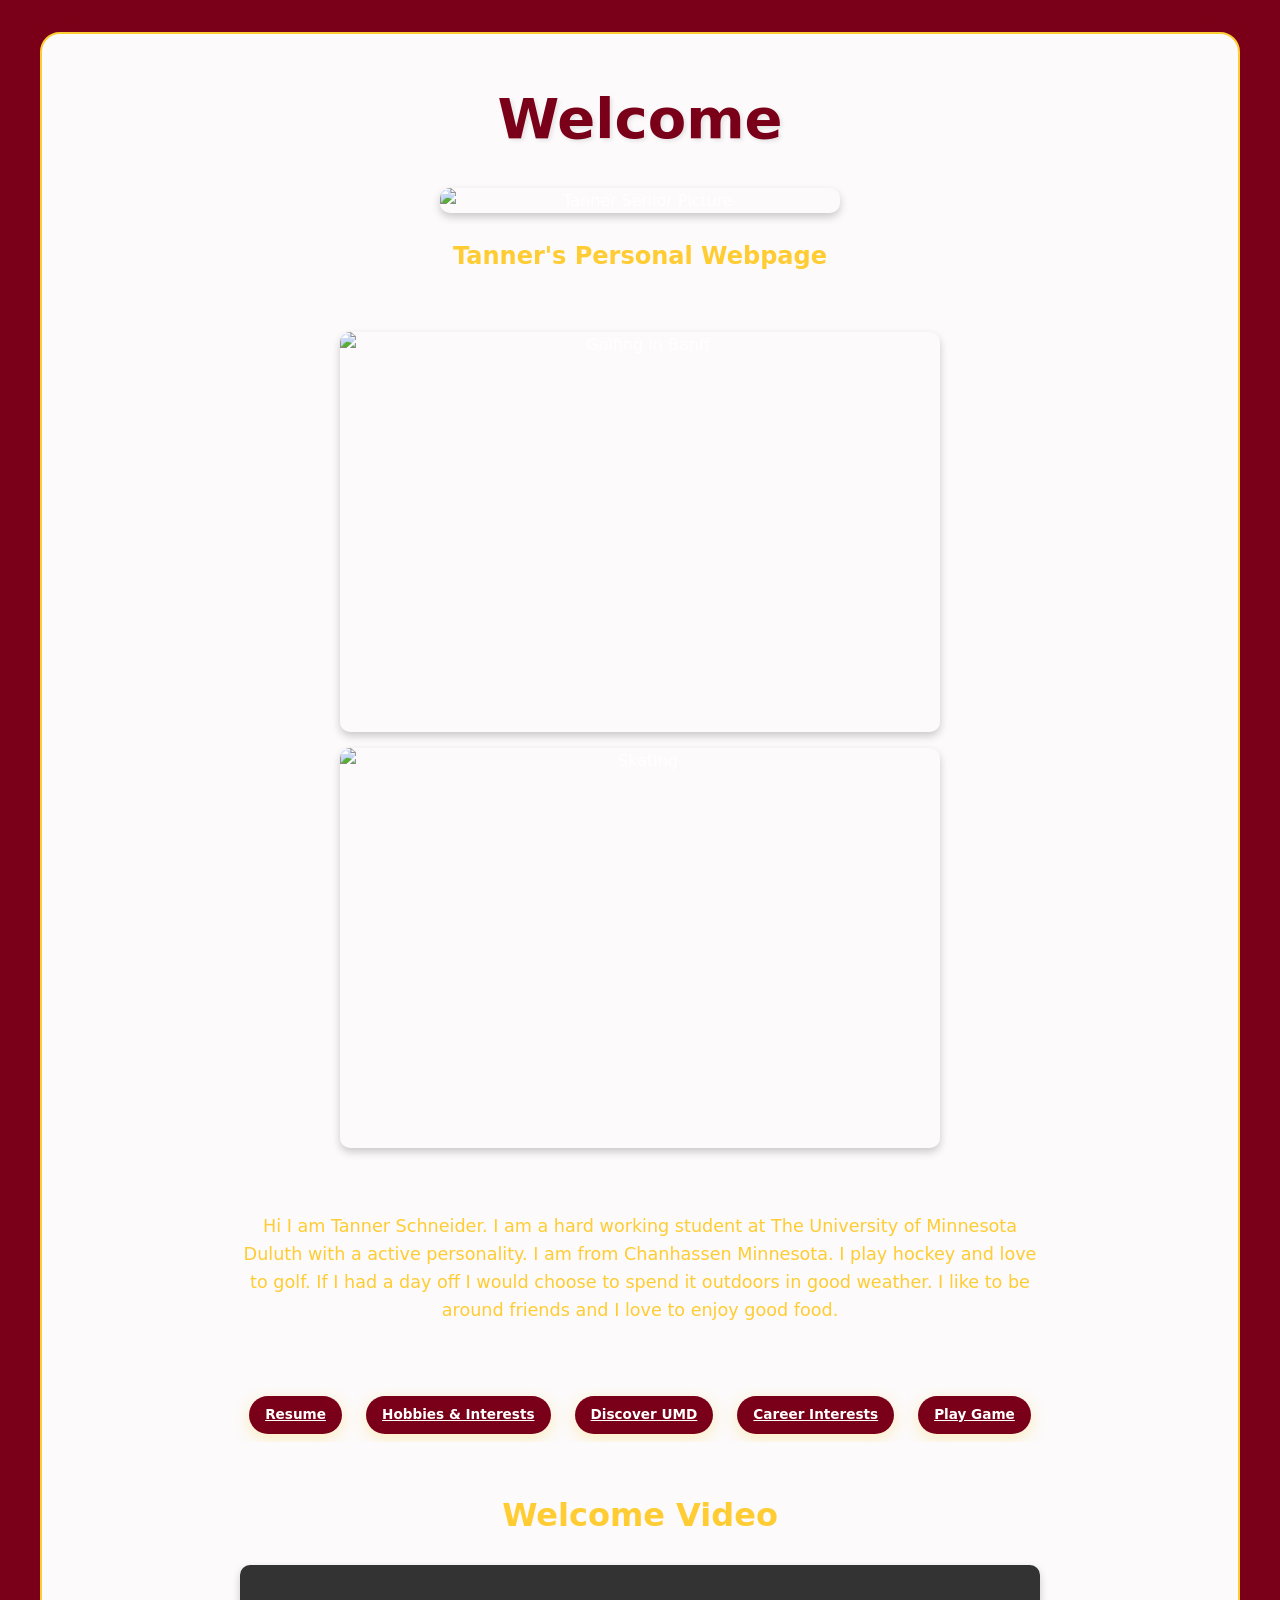
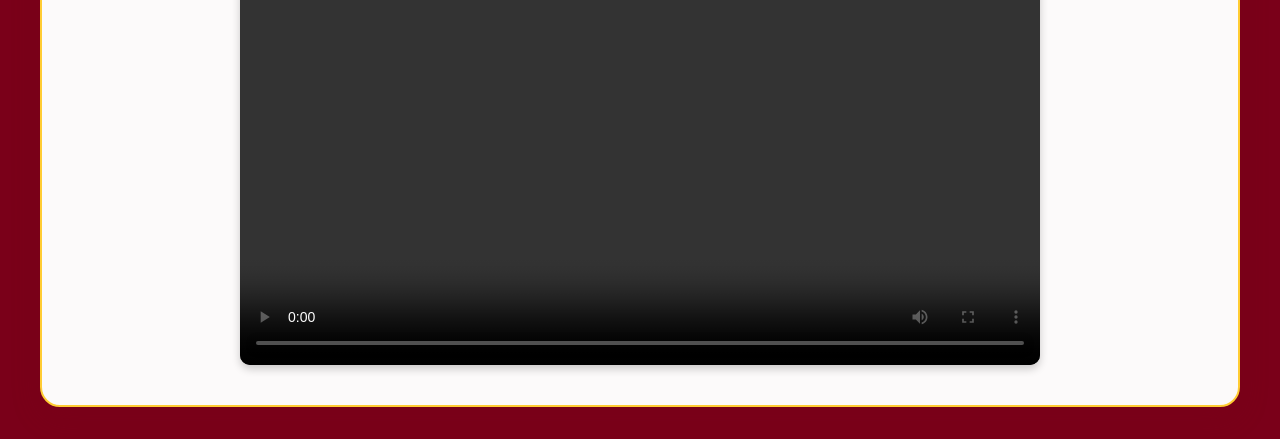
==== index.html @ 36597243 "Add files via upload first commit" ====
<!DOCTYPE html>
<html lang="en">
<head>
    <meta charset="UTF-8">
    <meta name="viewport" content="width=device-width, initial-scale=1.0">
    <title>Tanners Webpage</title>
    <link rel="stylesheet" href="CSS/style.css">
    <style>
        :root {
            --primary-color: #7a0019;
            --secondary-color: #ffcc33;
            --darker-primary: #7a0019;
            --background: #7a0019;
            --text-color: #ffffff;
            --accent-color: #ffcc33;
            --card-background: rgba(255, 255, 255, 0.98);
            --text-primary: #333333;
            --text-light: #666666;
        }

        * {
            margin: 0;
            padding: 0;
            box-sizing: border-box;
        }

        body {
            font-family: 'Segoe UI', system-ui, -apple-system, sans-serif;
            background: var(--background);
            color: var(--text-color);
            line-height: 1.6;
            overflow-x: hidden;
        }

        .container {
            min-height: 100vh;
            display: flex;
            flex-direction: column;
            justify-content: center;
            align-items: center;
            padding: 2rem;
            position: relative;
        }

        .welcome-card {
            background: var(--card-background);
            padding: 2.5rem;
            border-radius: 20px;
            box-shadow: 0 10px 30px rgba(122, 0, 25, 0.2);
            border: 2px solid var(--secondary-color);
            max-width: 1200px;
            width: 100%;
            text-align: center;
            position: relative;
            backdrop-filter: blur(10px);
            transform: translateY(50px);
            opacity: 0;
            animation: slideUp 0.8s ease forwards;
        }

        .welcome-card h1 {
            font-size: 3.5rem;
            margin-bottom: 1.5rem;
            color: var(--primary-color);
            text-shadow: 2px 2px 4px rgba(0, 0, 0, 0.1);
            font-weight: bold;
        }

        .welcome-card p {
            font-size: 1.1rem;
            color: var(--text-primary);
            margin-bottom: 2rem;
        }

        .interactive-button {
            padding: 0.8rem 1.5rem;
            font-size: 1rem;
            border: none;
            border-radius: 25px;
            background: var(--secondary-color);
            color: var(--primary-color);
            font-weight: bold;
            cursor: pointer;
            transition: all 0.3s ease;
            margin: 0.5rem;
            position: relative;
            overflow: hidden;
            box-shadow: 0 4px 15px rgba(255, 204, 51, 0.3);
        }

        .interactive-button:hover {
            transform: translateY(-2px);
            box-shadow: 0 6px 20px rgba(255, 204, 51, 0.5);
            background: #ffd84d;
        }

        .interactive-button:active {
            transform: translateY(0);
        }

        .floating-shapes {
            position: fixed;
            width: 100%;
            height: 100%;
            top: 0;
            left: 0;
            z-index: -1;
            overflow: hidden;
        }

        .shape {
            position: absolute;
            border-radius: 50%;
            background: linear-gradient(45deg, var(--primary-color), var(--accent-color));
            opacity: 0.1;
            animation: float 20s infinite;
        }

        @keyframes slideUp {
            to {
                transform: translateY(0);
                opacity: 1;
            }
        }

        @keyframes float {
            0% {
                transform: translate(0, 0) rotate(0deg);
            }
            50% {
                transform: translate(100px, 100px) rotate(180deg);
            }
            100% {
                transform: translate(0, 0) rotate(360deg);
            }
        }

        /* Responsive Design */
        @media (max-width: 768px) {
            .welcome-card {
                padding: 2rem;
            }

            .welcome-card h1 {
                font-size: 2rem;
            }
        }

        /* Dark Mode Support */
        @media (prefers-color-scheme: dark) {
            :root {
                --background: #1a1a1a;
                --text-color: #ffffff;
            }

            .welcome-card {
                background: rgba(30, 30, 30, 0.95);
            }

            .welcome-card p {
                color: #bbb;
            }
        }
    </style>
</head>
<body>
    <div class="container">
        <div class="floating-shapes">
            <div class="shape"></div>
            <div class="shape"></div>
            <div class="shape"></div>
        </div>
        <div class="welcome-card">
            <h1>Welcome</h1>
            <div style="display: flex; flex-direction: column; align-items: center; max-width: 1200px; margin: 0 auto;">
                <img src="images/MaroonSenPic.JPG" alt="Tanner Senior Picture" style="width: 400px; height: auto; border-radius: 10px; box-shadow: 0 4px 8px rgba(0,0,0,0.2);">
                <p style="color: var(--secondary-color); margin: 1.5rem 0; font-size: 1.5rem; font-weight: bold; text-align: center;">Tanner's Personal Webpage</p>
                
                <div style="display: flex; flex-direction: column; gap: 1rem; align-items: center; margin: 2rem 0;">
                    <img src="images/GolfBanff.jpg" alt="Golfing in Banff" style="width: 600px; height: 400px; object-fit: cover; border-radius: 10px; box-shadow: 0 4px 8px rgba(0,0,0,0.2);">
                    <img src="images/Skating.jpeg" alt="Skating" style="width: 600px; height: 400px; object-fit: cover; border-radius: 10px; box-shadow: 0 4px 8px rgba(0,0,0,0.2);">
                </div>
                
                <p style="color: var(--secondary-color); margin: 2rem 0; font-size: 1.1rem; line-height: 1.6; text-align: center; max-width: 800px;">
                    Hi I am Tanner Schneider. I am a hard working student at The University of Minnesota Duluth with a active personality. I am from Chanhassen Minnesota. I play hockey and love to golf. If I had a day off I would choose to spend it outdoors in good weather. I like to be around friends and I love to enjoy good food.
                </p>

                <div style="display: flex; flex-wrap: nowrap; gap: 0.5rem; justify-content: center; margin-top: 2rem; overflow-x: auto; padding: 0 1rem;">
                    <a href="resume.html" class="interactive-button" style="background: var(--darker-primary); color: white; padding: 0.5rem 1rem; font-size: 0.85rem; white-space: nowrap; flex-shrink: 0;">Resume</a>
                    <a href="hobbies.html" class="interactive-button" style="background: var(--darker-primary); color: white; padding: 0.5rem 1rem; font-size: 0.85rem; white-space: nowrap; flex-shrink: 0;">Hobbies & Interests</a>
                    <a href="discover.html" class="interactive-button" style="background: var(--darker-primary); color: white; padding: 0.5rem 1rem; font-size: 0.85rem; white-space: nowrap; flex-shrink: 0;">Discover UMD</a>
                    <a href="career.html" class="interactive-button" style="background: var(--darker-primary); color: white; padding: 0.5rem 1rem; font-size: 0.85rem; white-space: nowrap; flex-shrink: 0;">Career Interests</a>
                    <a href="game.html" class="interactive-button" style="background: var(--darker-primary); color: white; padding: 0.5rem 1rem; font-size: 0.85rem; white-space: nowrap; flex-shrink: 0;">Play Game</a>
                </div>

                <div style="margin-top: 3rem; width: 100%; display: flex; flex-direction: column; align-items: center;">
                    <h2 style="color: var(--secondary-color); margin-bottom: 1.5rem; text-align: center; font-size: 2rem;">Welcome Video</h2>
                    <div style="width: 100%; max-width: 800px; display: flex; justify-content: center;">
                        <video width="100%" controls style="border-radius: 10px; box-shadow: 0 4px 8px rgba(0,0,0,0.2);">
                            <source src="videos/Welcome.MOV" type="video/quicktime">
                            Your browser does not support the video tag.
                        </video>
                    </div>
                </div>
            </div>
        </div>
    </div>

</body>
</html>
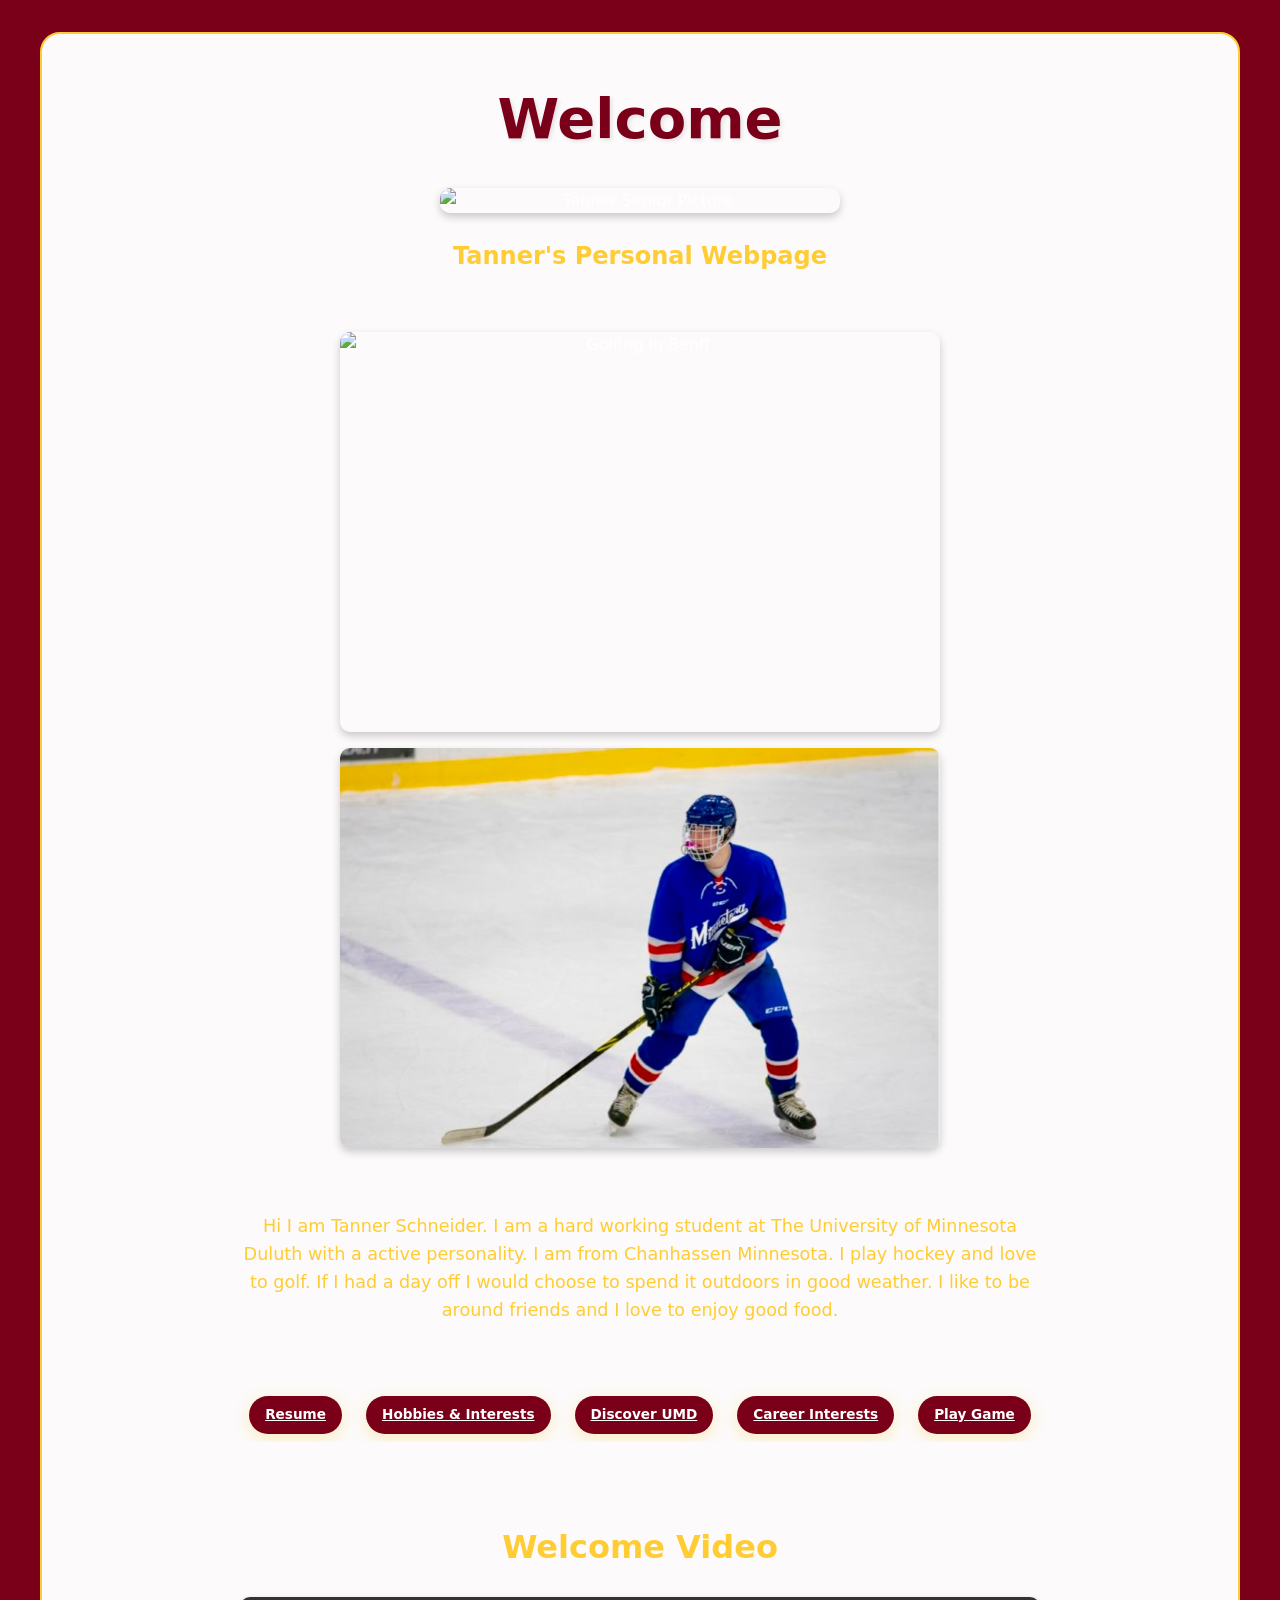
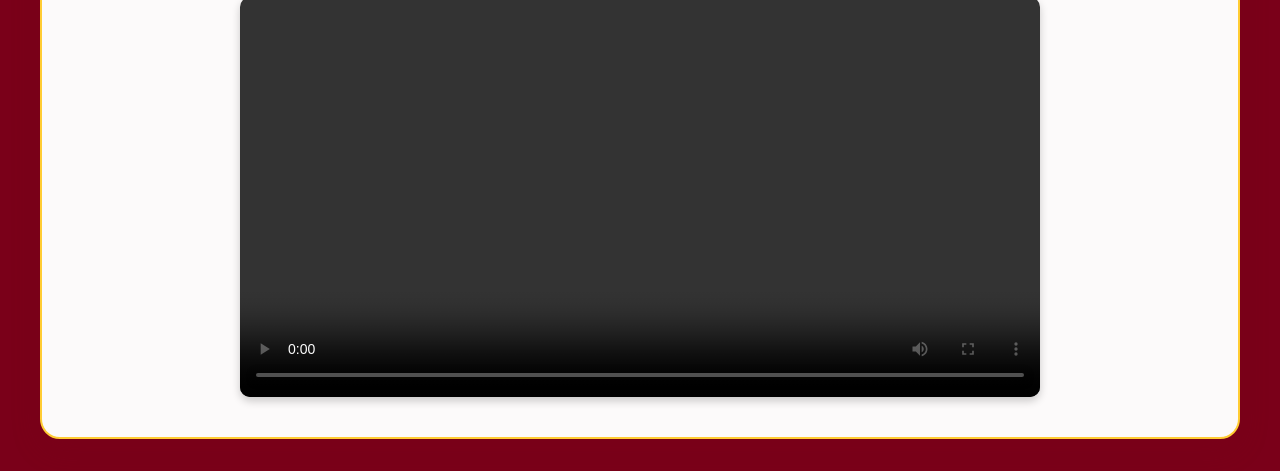
==== commit b406a779: "Convert file extensions from uppercase to lowercase for professionalism - Renamed .JPG to .jpg for a" ====
--- a/index.html
+++ b/index.html
@@ -173,7 +173,7 @@
         <div class="welcome-card">
             <h1>Welcome</h1>
             <div style="display: flex; flex-direction: column; align-items: center; max-width: 1200px; margin: 0 auto;">
-                <img src="images/MaroonSenPic.JPG" alt="Tanner Senior Picture" style="width: 400px; height: auto; border-radius: 10px; box-shadow: 0 4px 8px rgba(0,0,0,0.2);">
+                <img src="images/MaroonSenPic.jpg" alt="Tanner Senior Picture" style="width: 400px; height: auto; border-radius: 10px; box-shadow: 0 4px 8px rgba(0,0,0,0.2);">
                 <p style="color: var(--secondary-color); margin: 1.5rem 0; font-size: 1.5rem; font-weight: bold; text-align: center;">Tanner's Personal Webpage</p>
                 
                 <div style="display: flex; flex-direction: column; gap: 1rem; align-items: center; margin: 2rem 0;">
@@ -197,7 +197,7 @@
                     <h2 style="color: var(--secondary-color); margin-bottom: 1.5rem; text-align: center; font-size: 2rem;">Welcome Video</h2>
                     <div style="width: 100%; max-width: 800px; display: flex; justify-content: center;">
                         <video width="100%" controls style="border-radius: 10px; box-shadow: 0 4px 8px rgba(0,0,0,0.2);">
-                            <source src="videos/Welcome.MOV" type="video/quicktime">
+                            <source src="videos/Welcome.mov" type="video/quicktime">
                             Your browser does not support the video tag.
                         </video>
                     </div>
--- a/CSS/style.css
+++ b/CSS/style.css
@@ -0,0 +1,109 @@
+/* style.css */
+
+/* ===== VARIABLES ===== */
+:root {
+    --primary-color: #7a0019;    /* UMD Maroon */
+    --secondary-color: #ffcc33;  /* UMD Gold */
+    --text-color: #333;
+    --background-color: #fff;
+    --gray: #f4f4f4;
+}
+
+/* ===== RESET & BASE STYLES ===== */
+* {
+    margin: 0;
+    padding: 0;
+    box-sizing: border-box;
+}
+
+body {
+    font-family: Arial, Helvetica, sans-serif;
+    line-height: 1.6;
+    color: var(--text-color);
+    background-color: var(--background-color);
+}
+
+/* ===== NAVIGATION ===== */
+nav {
+    background-color: var(--primary-color);
+    padding: 1rem;
+}
+
+nav ul {
+    list-style: none;
+    display: flex;
+    justify-content: center;
+    gap: 2rem;
+}
+
+nav a {
+    color: white;
+    text-decoration: none;
+    padding: 0.5rem 1rem;
+    border-radius: 5px;
+    transition: background-color 0.3s;
+}
+
+nav a:hover {
+    background-color: rgba(255, 255, 255, 0.1);
+}
+
+/* ===== MAIN CONTENT ===== */
+main {
+    max-width: 1200px;
+    margin: 2rem auto;
+    padding: 0 2rem;
+}
+
+h1 {
+    color: var(--primary-color);
+    margin-bottom: 1rem;
+    font-size: 2.5rem;
+}
+
+h2 {
+    color: var(--primary-color);
+    margin: 2rem 0 1rem 0;
+}
+
+section {
+    margin-bottom: 3rem;
+}
+
+img {
+    max-width: 100%;
+    height: auto;
+    border-radius: 8px;
+}
+
+/* ===== RESPONSIVE DESIGN ===== */
+/* Mobile phones */
+@media screen and (max-width: 768px) {
+    nav ul {
+        flex-direction: column;
+        gap: 0.5rem;
+    }
+
+    main {
+        padding: 0 1rem;
+    }
+
+    h1 {
+        font-size: 2rem;
+    }
+}
+
+/* Tablets */
+@media screen and (min-width: 769px) and (max-width: 1024px) {
+    nav ul {
+        gap: 1rem;
+    }
+}
+
+/* ===== FOOTER ===== */
+footer {
+    background-color: var(--gray);
+    text-align: center;
+    padding: 2rem;
+    margin-top: 4rem;
+}
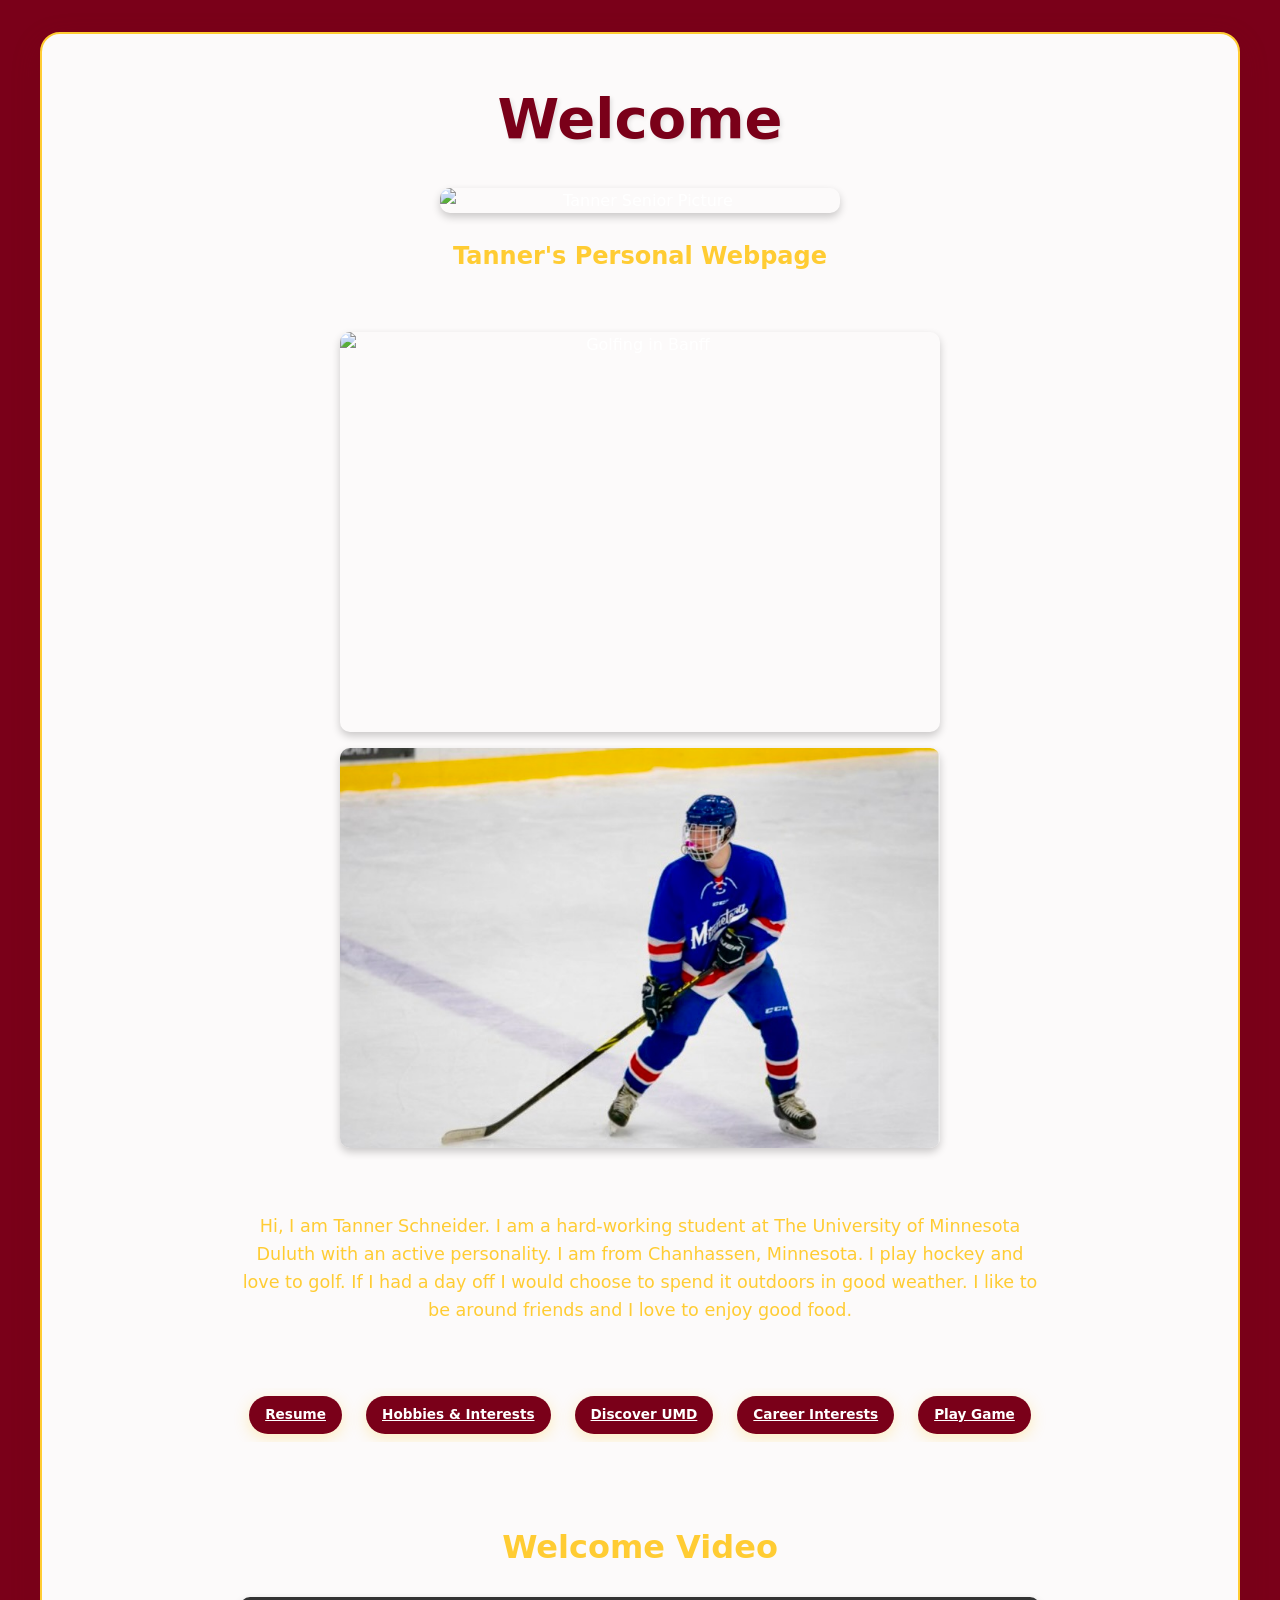
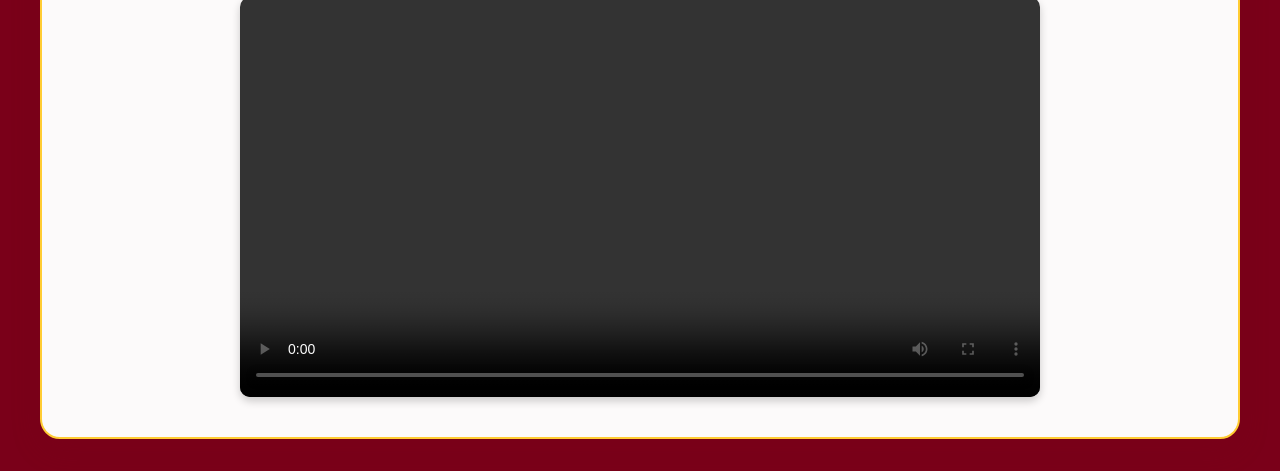
==== commit 762012c6: "Fix HTML syntax issues and improve code quality - Removed duplicate style tag in hobbies.html - Adde" ====
--- a/index.html
+++ b/index.html
@@ -182,7 +182,7 @@
                 </div>
                 
                 <p style="color: var(--secondary-color); margin: 2rem 0; font-size: 1.1rem; line-height: 1.6; text-align: center; max-width: 800px;">
-                    Hi I am Tanner Schneider. I am a hard working student at The University of Minnesota Duluth with a active personality. I am from Chanhassen Minnesota. I play hockey and love to golf. If I had a day off I would choose to spend it outdoors in good weather. I like to be around friends and I love to enjoy good food.
+                    Hi, I am Tanner Schneider. I am a hard-working student at The University of Minnesota Duluth with an active personality. I am from Chanhassen, Minnesota. I play hockey and love to golf. If I had a day off I would choose to spend it outdoors in good weather. I like to be around friends and I love to enjoy good food.
                 </p>
 
                 <div style="display: flex; flex-wrap: nowrap; gap: 0.5rem; justify-content: center; margin-top: 2rem; overflow-x: auto; padding: 0 1rem;">
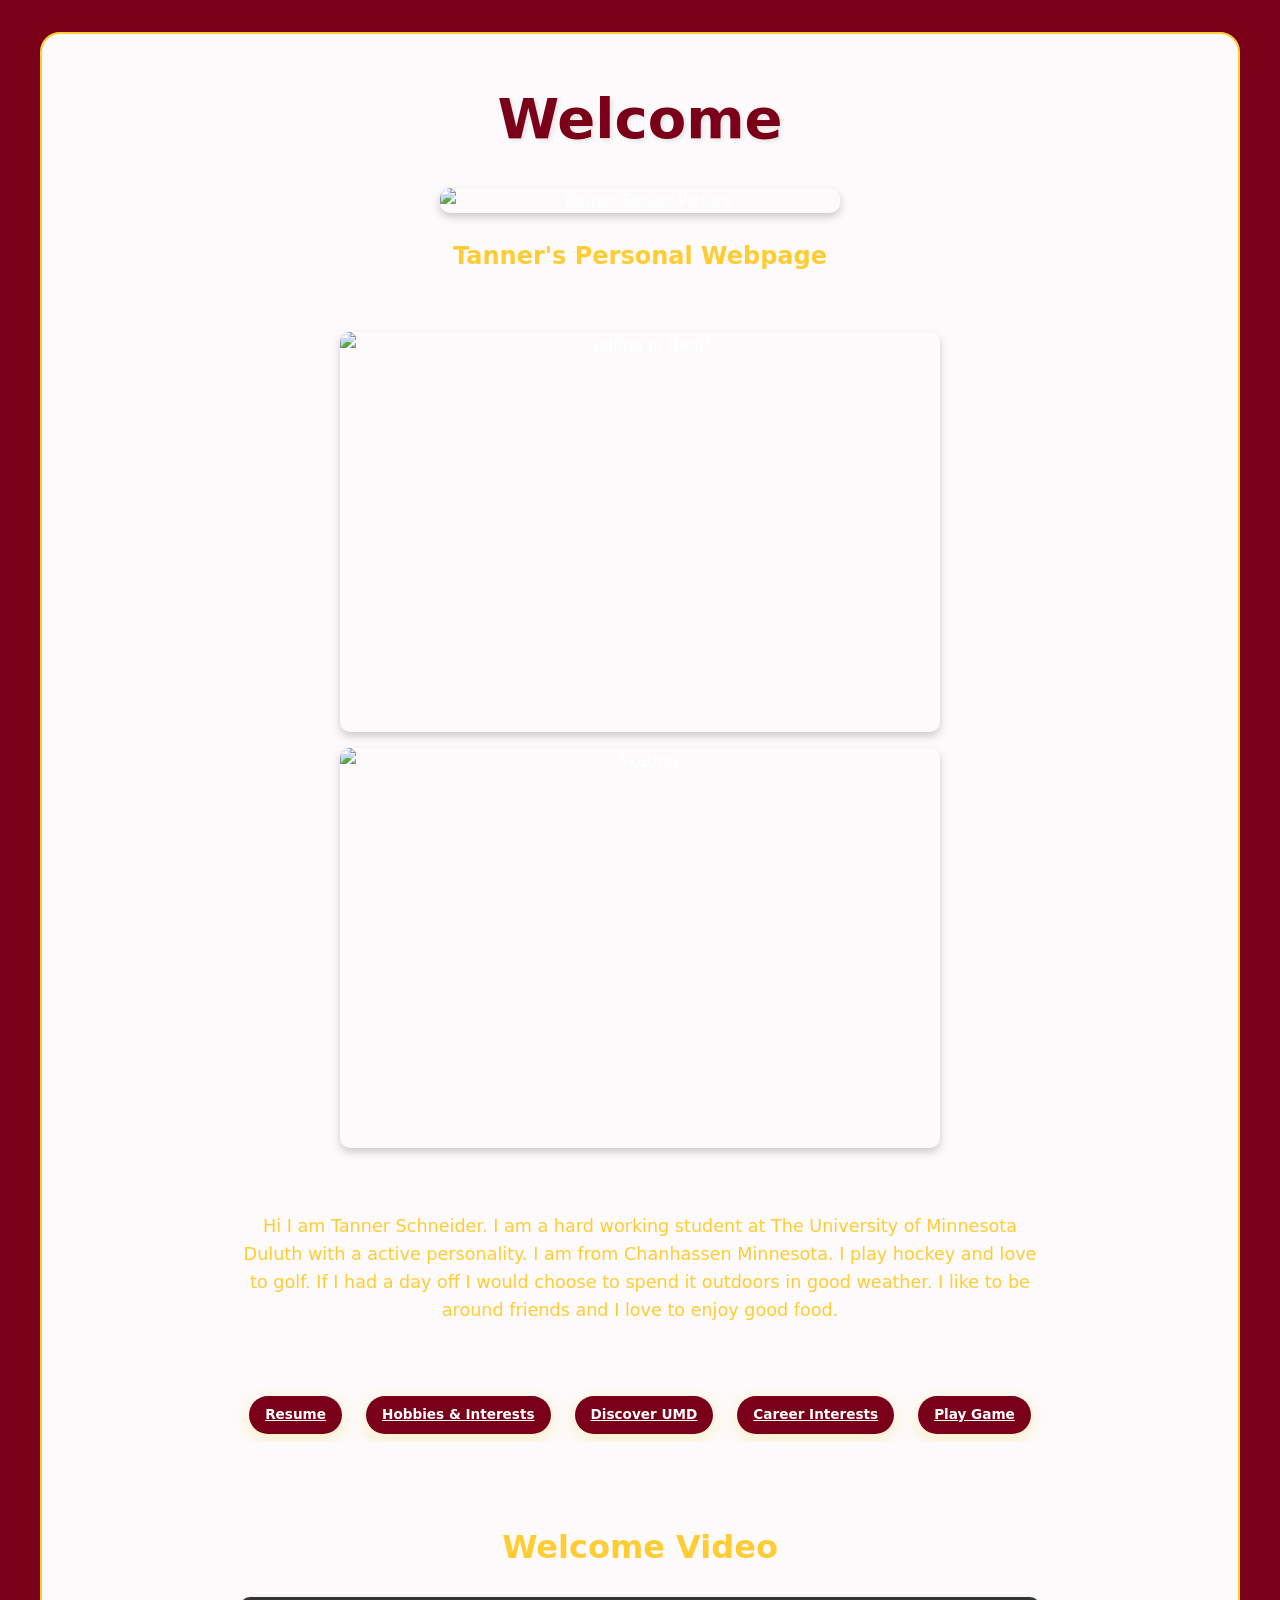
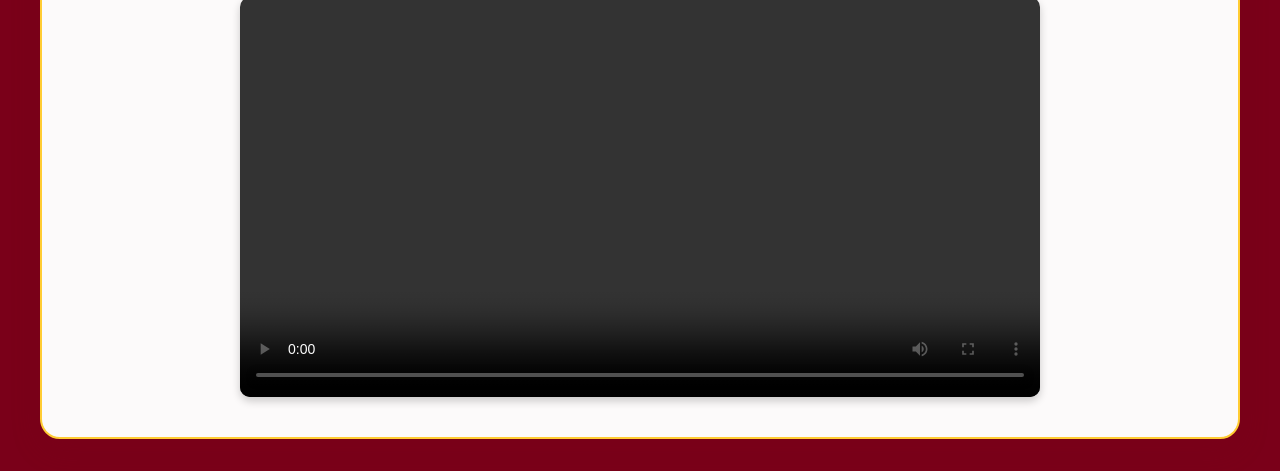
==== commit 7663f66b: "Add files via upload" ====
--- a/index.html
+++ b/index.html
@@ -173,16 +173,16 @@
         <div class="welcome-card">
             <h1>Welcome</h1>
             <div style="display: flex; flex-direction: column; align-items: center; max-width: 1200px; margin: 0 auto;">
-                <img src="images/MaroonSenPic.jpg" alt="Tanner Senior Picture" style="width: 400px; height: auto; border-radius: 10px; box-shadow: 0 4px 8px rgba(0,0,0,0.2);">
+                <img src="images/maroon_senior_picture.jpg" alt="Tanner Senior Picture" style="width: 400px; height: auto; border-radius: 10px; box-shadow: 0 4px 8px rgba(0,0,0,0.2);">
                 <p style="color: var(--secondary-color); margin: 1.5rem 0; font-size: 1.5rem; font-weight: bold; text-align: center;">Tanner's Personal Webpage</p>
                 
                 <div style="display: flex; flex-direction: column; gap: 1rem; align-items: center; margin: 2rem 0;">
-                    <img src="images/GolfBanff.jpg" alt="Golfing in Banff" style="width: 600px; height: 400px; object-fit: cover; border-radius: 10px; box-shadow: 0 4px 8px rgba(0,0,0,0.2);">
-                    <img src="images/Skating.jpeg" alt="Skating" style="width: 600px; height: 400px; object-fit: cover; border-radius: 10px; box-shadow: 0 4px 8px rgba(0,0,0,0.2);">
+                    <img src="images/golf_banff.jpg" alt="Golfing in Banff" style="width: 600px; height: 400px; object-fit: cover; border-radius: 10px; box-shadow: 0 4px 8px rgba(0,0,0,0.2);">
+                    <img src="images/skating.jpeg" alt="Skating" style="width: 600px; height: 400px; object-fit: cover; border-radius: 10px; box-shadow: 0 4px 8px rgba(0,0,0,0.2);">
                 </div>
                 
                 <p style="color: var(--secondary-color); margin: 2rem 0; font-size: 1.1rem; line-height: 1.6; text-align: center; max-width: 800px;">
-                    Hi, I am Tanner Schneider. I am a hard-working student at The University of Minnesota Duluth with an active personality. I am from Chanhassen, Minnesota. I play hockey and love to golf. If I had a day off I would choose to spend it outdoors in good weather. I like to be around friends and I love to enjoy good food.
+                    Hi I am Tanner Schneider. I am a hard working student at The University of Minnesota Duluth with a active personality. I am from Chanhassen Minnesota. I play hockey and love to golf. If I had a day off I would choose to spend it outdoors in good weather. I like to be around friends and I love to enjoy good food.
                 </p>
 
                 <div style="display: flex; flex-wrap: nowrap; gap: 0.5rem; justify-content: center; margin-top: 2rem; overflow-x: auto; padding: 0 1rem;">
@@ -197,7 +197,7 @@
                     <h2 style="color: var(--secondary-color); margin-bottom: 1.5rem; text-align: center; font-size: 2rem;">Welcome Video</h2>
                     <div style="width: 100%; max-width: 800px; display: flex; justify-content: center;">
                         <video width="100%" controls style="border-radius: 10px; box-shadow: 0 4px 8px rgba(0,0,0,0.2);">
-                            <source src="videos/Welcome.mov" type="video/quicktime">
+                            <source src="videos/Welcome2.mp4" type="video/mp4">
                             Your browser does not support the video tag.
                         </video>
                     </div>
